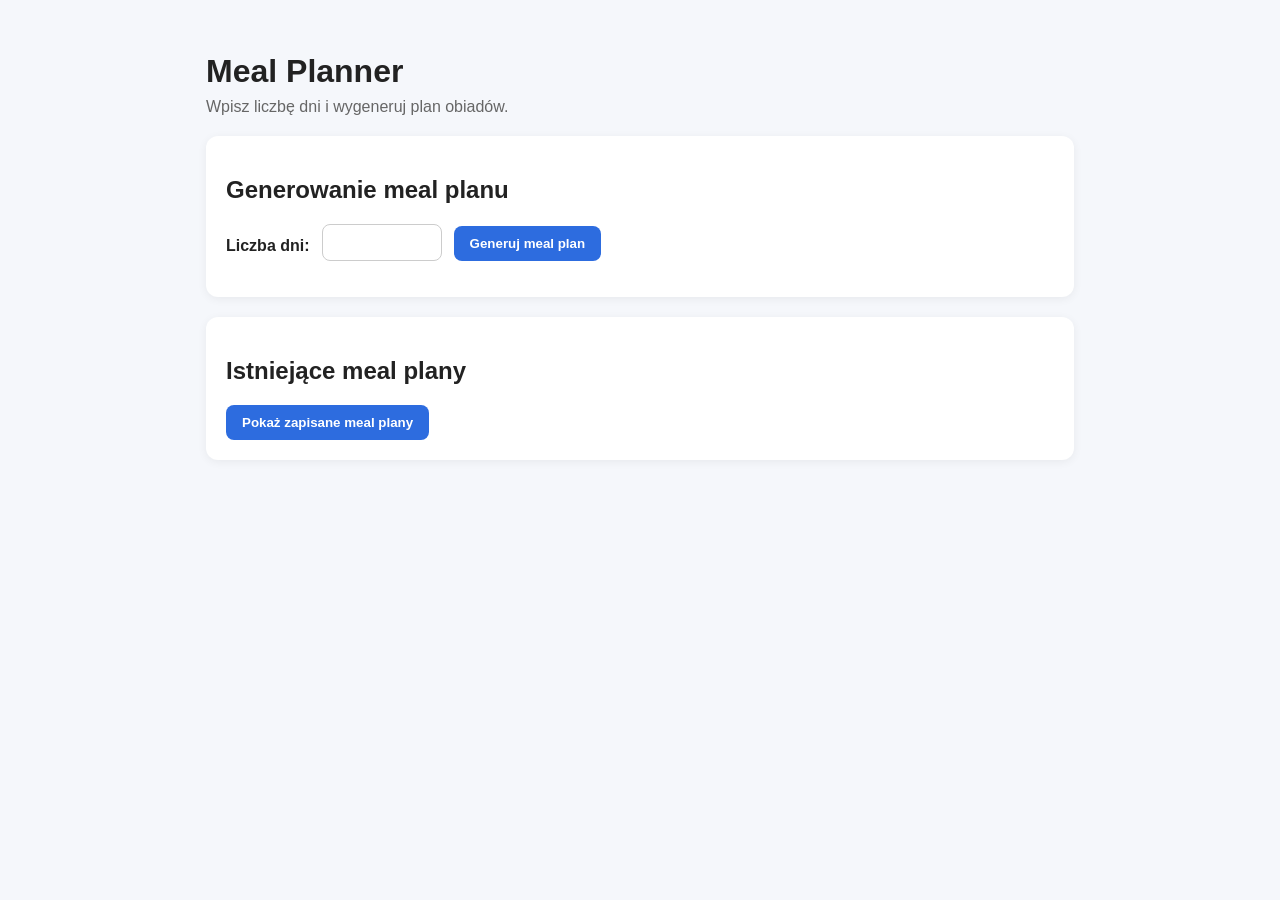
==== MealPlannerAPI/src/main/resources/static/index.html @ 5708d3a0 "add shopping list persistence, editable UI, and meal plans list display" ====
<!DOCTYPE html>
<html lang="pl">
<head>
    <meta charset="UTF-8">
    <meta name="viewport" content="width=device-widith, initial-scale=1.0">
    <title>Meal Planner</title>
    <link rel="stylesheet" href="style.css">
</head>
<body>
<div class="container">
    <h1> Meal Planner</h1>
    <p class="subtitle">Wpisz liczbę dni i wygeneruj plan obiadów.</p>

    <section class="card">
        <h2> Generowanie meal planu </h2>
        <form id="meal-plan-form">
            <label for="daysCount">Liczba dni:</label>
            <input type="number" id="daysCount" name="daysCount" min="1" max="14" required>
            <button type="submit">Generuj meal plan</button>
        </form>
        <p id="message"></p>
    </section>

    <section class="card">
        <h2>Istniejące meal plany</h2>

        <button id="load-meal-plans-button" type="button">
            Pokaż zapisane meal plany
        </button>

        <div id="meal-plans-list"></div>
    </section>

    <section class="card hidden" id="meal-plan-section">
        <div class="section-header">
            <h2> Wygenerowany meal plan </h2>
            <button id="shopping-list-button" type="button">Lista zakupów</button>
        </div>
        <div id="meal-plan-info"></div>
        <div id="recipes-list"></div>
    </section>

    <section class="card hidden" id="recipe-details-section">
        <h2>Szczegóły przepisu</h2>
        <div id="recipe-details"></div>
    </section>

    <section class="card hidden" id="shopping-list-section">
        <div class="section-header">
            <h2>Lista zakupów</h2>
            <div class="recipe-header">
                <button id="edit-shopping-list-button" type="button">Edytuj</button>
                <button id="download-shopping-list-button" type="button">Pobierz</button>
            </div>
        </div>
        <div id="shopping-list"></div>
    </section>
</div>

<script src="app.js"></script>
</body>
</html>
---- MealPlannerAPI/src/main/resources/static/style.css ----
* {
    box-sizing: border-box;
}

body {
    margin: 0;
    font-family: Arial, sans-serif;
    background: #f5f7fb;
    color: #222;
}

.container {
    max-width: 900px;
    margin: 0 auto;
    padding: 32px 16px;
}

h1 {
    margin-bottom: 8px;
}

.subtitle {
    margin-top: 0;
    color: #666;
}

.card {
    background: #fff;
    border-radius: 12px;
    padding: 20px;
    margin-top: 20px;
    box-shadow: 0 2px 10px rgba(0, 0, 0, 0.06);
}

.hidden {
    display: none;
}

form {
    display: flex;
    gap: 12px;
    align-items: end;
    flex-wrap: wrap;
}

label {
    display: block;
    margin-bottom: 6px;
    font-weight: bold;
}

input[type="number"] {
    padding: 10px;
    min-width: 120px;
    border: 1px solid #ccc;
    border-radius: 8px;
}

button {
    padding: 10px 16px;
    border: none;
    border-radius: 8px;
    cursor: pointer;
    background: #2d6cdf;
    color: white;
    font-weight: bold;
}

button:hover {
    opacity: 0.9;
}

#message {
    margin-top: 12px;
    font-weight: bold;
}

.recipe-card {
    border: 1px solid #e3e6eb;
    border-radius: 10px;
    padding: 16px;
    margin-top: 12px;
    background: #fafafa;
}

.recipe-card h3 {
    margin-top: 0;
    margin-bottom: 8px;
}

.recipe-meta {
    color: #666;
    font-size: 14px;
    margin-bottom: 10px;
}

.recipe-actions {
    display: flex;
    gap: 10px;
    flex-wrap: wrap;
}

.recipe-details-list,
.shopping-list-items {
    padding-left: 20px;
}

.section-header {
    display: flex;
    justify-content: space-between;
    align-items: center;
    gap: 12px;
    flex-wrap: wrap;
}

.recipe-image {
    margin: 10px 0;
    text-align: center;
}

.recipe-image img {
    max-width: 100%;
    max-height: 250px;
    border-radius: 10px;
    object-fit: cover;
    box-shadow: 0 4px 10px rgba(0,0,0,0.1);
}
#meal-plans-list {
    display: grid;
    grid-template-columns: repeat(3, 1fr);
    gap: 15px;
}
.meal-plan-card {
    padding: 10px;
    border-radius: 10px;
    background: #f5f5f5;
    box-shadow: 0 2px 6px rgba(0,0,0,0.1);
}
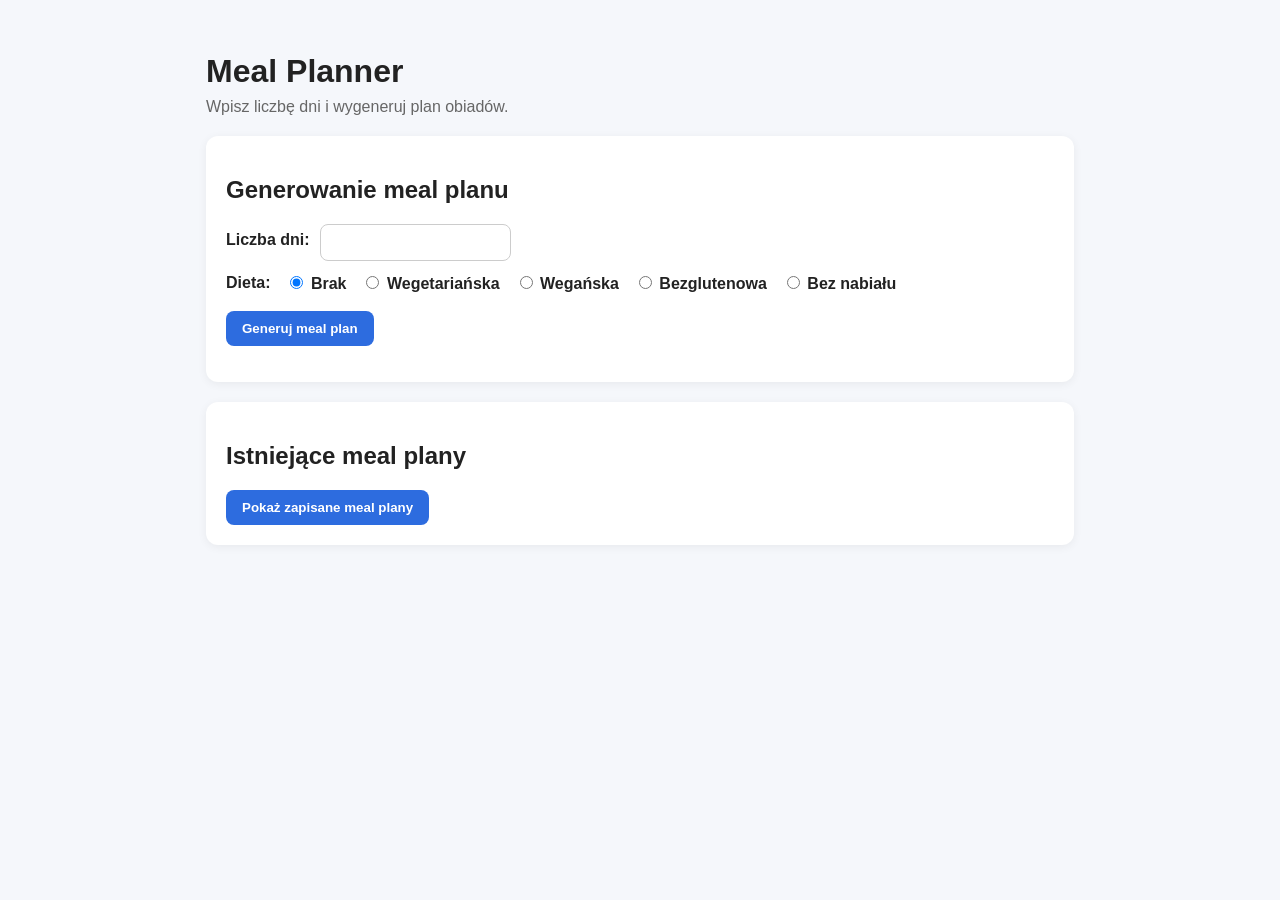
==== commit 13b6790c: "add diet filtering and encode diet parameter for Spoonacular API" ====
--- a/MealPlannerAPI/src/main/resources/static/index.html
+++ b/MealPlannerAPI/src/main/resources/static/index.html
@@ -14,8 +14,20 @@
     <section class="card">
         <h2> Generowanie meal planu </h2>
         <form id="meal-plan-form">
-            <label for="daysCount">Liczba dni:</label>
-            <input type="number" id="daysCount" name="daysCount" min="1" max="14" required>
+            <div class = "days-row">
+                <label for="daysCount">Liczba dni:</label>
+                <input type="number" id="daysCount" min="1">
+            </div>
+
+            <div class="diet-row">
+                <label>Dieta:</label>
+                <label><input type="radio" name="diet" value="" checked> Brak</label>
+                <label><input type="radio" name="diet" value="vegetarian"> Wegetariańska</label>
+                <label><input type="radio" name="diet" value="vegan"> Wegańska</label>
+                <label><input type="radio" name="diet" value="gluten-free"> Bezglutenowa</label>
+                <label><input type="radio" name="diet" value="dairy-free"> Bez nabiału</label>
+            </div>
+
             <button type="submit">Generuj meal plan</button>
         </form>
         <p id="message"></p>
--- a/MealPlannerAPI/src/main/resources/static/style.css
+++ b/MealPlannerAPI/src/main/resources/static/style.css
@@ -38,9 +38,21 @@
 
 form {
     display: flex;
+    flex-direction: column;
     gap: 12px;
-    align-items: end;
-    flex-wrap: wrap;
+    align-items: flex-start;
+}
+
+.days-row {
+    display: flex;
+    align-items: center;
+    gap: 10px;
+}
+
+.diet-row {
+    display: flex;
+    align-items: center;
+    gap: 15px;
 }
 
 label {
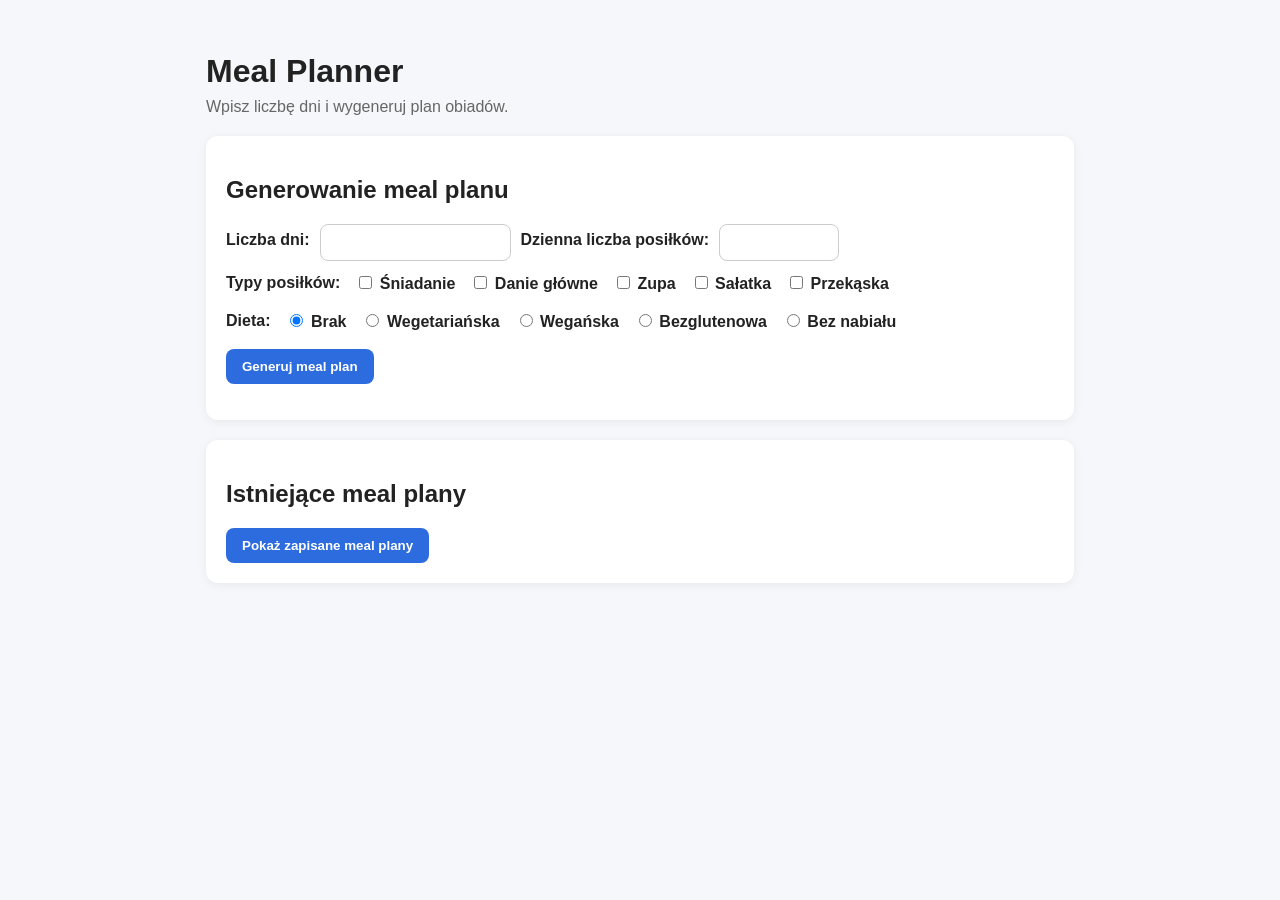
==== commit 18a45695: "Add meal plan generation with multiple dish types" ====
--- a/MealPlannerAPI/src/main/resources/static/index.html
+++ b/MealPlannerAPI/src/main/resources/static/index.html
@@ -17,7 +17,26 @@
             <div class = "days-row">
                 <label for="daysCount">Liczba dni:</label>
                 <input type="number" id="daysCount" min="1">
+                <label for="mealsPerDay">Dzienna liczba posiłków:</label>
+                <input type="number" id="mealsPerDay" min="1" max="5">
             </div>
+
+            <div class="dish-types-row">
+                <label>Typy posiłków:</label>
+
+                <label><input type="checkbox" name="dishType" value="breakfast"> Śniadanie</label>
+                <label><input type="checkbox" name="dishType" value="main course"> Danie główne</label>
+                <label><input type="checkbox" name="dishType" value="soup"> Zupa</label>
+                <label><input type="checkbox" name="dishType" value="salad"> Sałatka</label>
+                <label><input type="checkbox" name="dishType" value="snack"> Przekąska</label>
+            </div>
+
+<!--            <div class = "calories-row">-->
+<!--                <label for="minCalories">Minimalna liczba kalori:</label>-->
+<!--                <input type="number" id="minCalories" min="0">-->
+<!--                <label for="maxCalories">Maksymalna liczba kalori:</label>-->
+<!--                <input type="number" id="maxCalories" min="50">-->
+<!--            </div>-->
 
             <div class="diet-row">
                 <label>Dieta:</label>
--- a/MealPlannerAPI/src/main/resources/static/style.css
+++ b/MealPlannerAPI/src/main/resources/static/style.css
@@ -47,6 +47,20 @@
     display: flex;
     align-items: center;
     gap: 10px;
+}
+
+.dish-types-row {
+    display: flex;
+    align-items: center;
+    gap: 15px;
+    flex-wrap: wrap;
+}
+
+.calories-row {
+    display: flex;
+    align-items: center;
+    gap: 10px;
+    flex-wrap: wrap;
 }
 
 .diet-row {
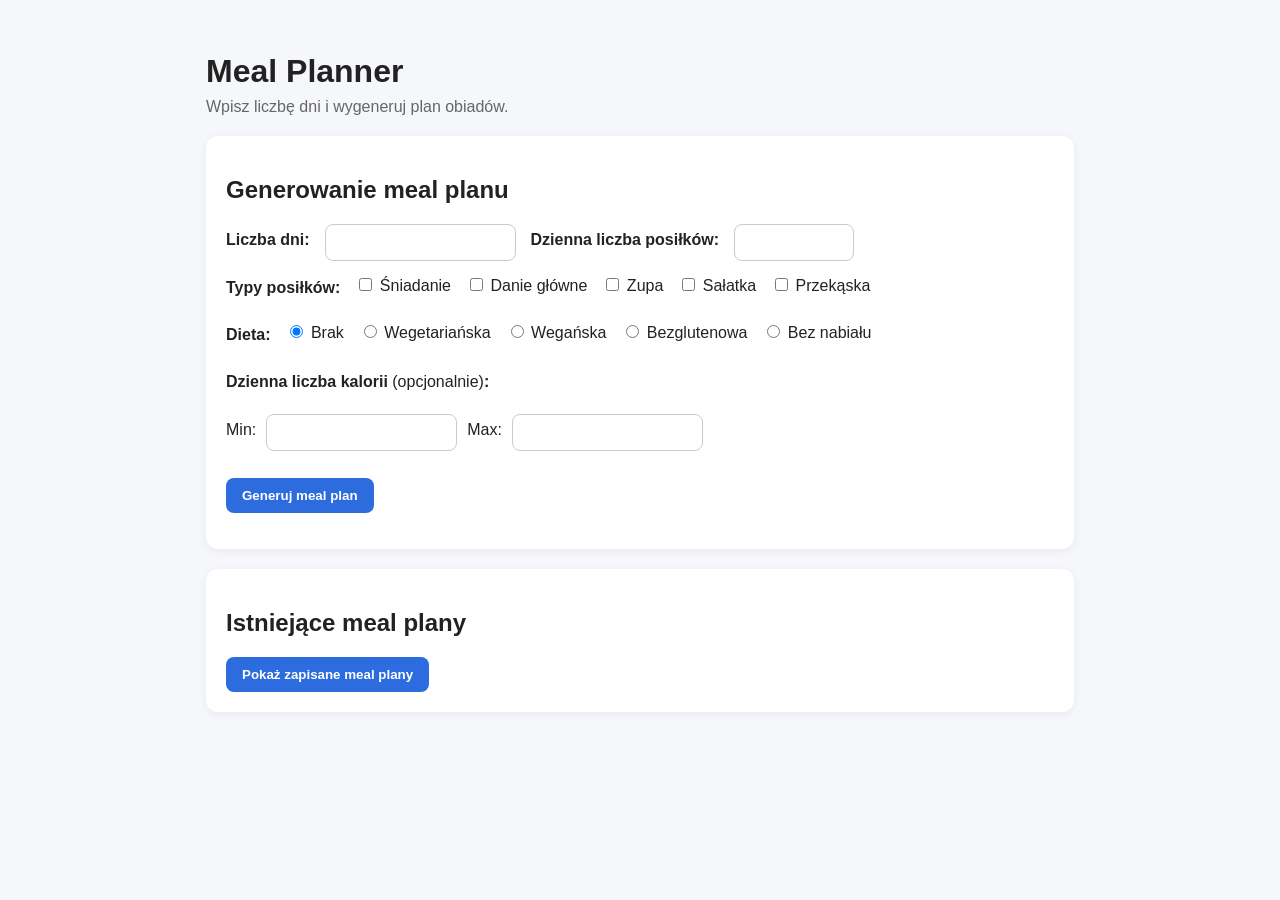
==== commit 717083da: "Generate meal plan with dishes types" ====
--- a/MealPlannerAPI/src/main/resources/static/index.html
+++ b/MealPlannerAPI/src/main/resources/static/index.html
@@ -15,15 +15,14 @@
         <h2> Generowanie meal planu </h2>
         <form id="meal-plan-form">
             <div class = "days-row">
-                <label for="daysCount">Liczba dni:</label>
+                <label for="daysCount"><strong>Liczba dni:</strong></label>
                 <input type="number" id="daysCount" min="1">
-                <label for="mealsPerDay">Dzienna liczba posiłków:</label>
+                <label for="mealsPerDay"><strong>Dzienna liczba posiłków:</strong></label>
                 <input type="number" id="mealsPerDay" min="1" max="5">
             </div>
 
             <div class="dish-types-row">
-                <label>Typy posiłków:</label>
-
+                <p><strong>Typy posiłków:</strong></p>
                 <label><input type="checkbox" name="dishType" value="breakfast"> Śniadanie</label>
                 <label><input type="checkbox" name="dishType" value="main course"> Danie główne</label>
                 <label><input type="checkbox" name="dishType" value="soup"> Zupa</label>
@@ -31,20 +30,22 @@
                 <label><input type="checkbox" name="dishType" value="snack"> Przekąska</label>
             </div>
 
-<!--            <div class = "calories-row">-->
-<!--                <label for="minCalories">Minimalna liczba kalori:</label>-->
-<!--                <input type="number" id="minCalories" min="0">-->
-<!--                <label for="maxCalories">Maksymalna liczba kalori:</label>-->
-<!--                <input type="number" id="maxCalories" min="50">-->
-<!--            </div>-->
-
             <div class="diet-row">
-                <label>Dieta:</label>
+                <p><strong>Dieta:</strong></p>
                 <label><input type="radio" name="diet" value="" checked> Brak</label>
                 <label><input type="radio" name="diet" value="vegetarian"> Wegetariańska</label>
                 <label><input type="radio" name="diet" value="vegan"> Wegańska</label>
                 <label><input type="radio" name="diet" value="gluten-free"> Bezglutenowa</label>
                 <label><input type="radio" name="diet" value="dairy-free"> Bez nabiału</label>
+            </div>
+
+            <p><strong>Dzienna liczba kalorii </strong>(opcjonalnie)<strong>:</strong></p>
+
+            <div class = "calories-row">
+                <label for="minCalories">Min:</label>
+                <input type="number" id="minCalories" min="0">
+                <label for="maxCalories">Max:</label>
+                <input type="number" id="maxCalories" min="50">
             </div>
 
             <button type="submit">Generuj meal plan</button>
@@ -68,6 +69,7 @@
             <button id="shopping-list-button" type="button">Lista zakupów</button>
         </div>
         <div id="meal-plan-info"></div>
+        <div id="calorie-warning"></div>
         <div id="recipes-list"></div>
     </section>
 
--- a/MealPlannerAPI/src/main/resources/static/style.css
+++ b/MealPlannerAPI/src/main/resources/static/style.css
@@ -46,7 +46,8 @@
 .days-row {
     display: flex;
     align-items: center;
-    gap: 10px;
+    gap: 15px;
+    margin-bottom: -10px;
 }
 
 .dish-types-row {
@@ -54,6 +55,7 @@
     align-items: center;
     gap: 15px;
     flex-wrap: wrap;
+    margin-bottom: -15px;
 }
 
 .calories-row {
@@ -61,18 +63,21 @@
     align-items: center;
     gap: 10px;
     flex-wrap: wrap;
+    margin-bottom: 15px;
+    margin-top: -5px;
 }
 
 .diet-row {
     display: flex;
     align-items: center;
     gap: 15px;
+    margin-bottom: -15px;
 }
 
 label {
     display: block;
     margin-bottom: 6px;
-    font-weight: bold;
+    /*font-weight: bold;*/
 }
 
 input[type="number"] {
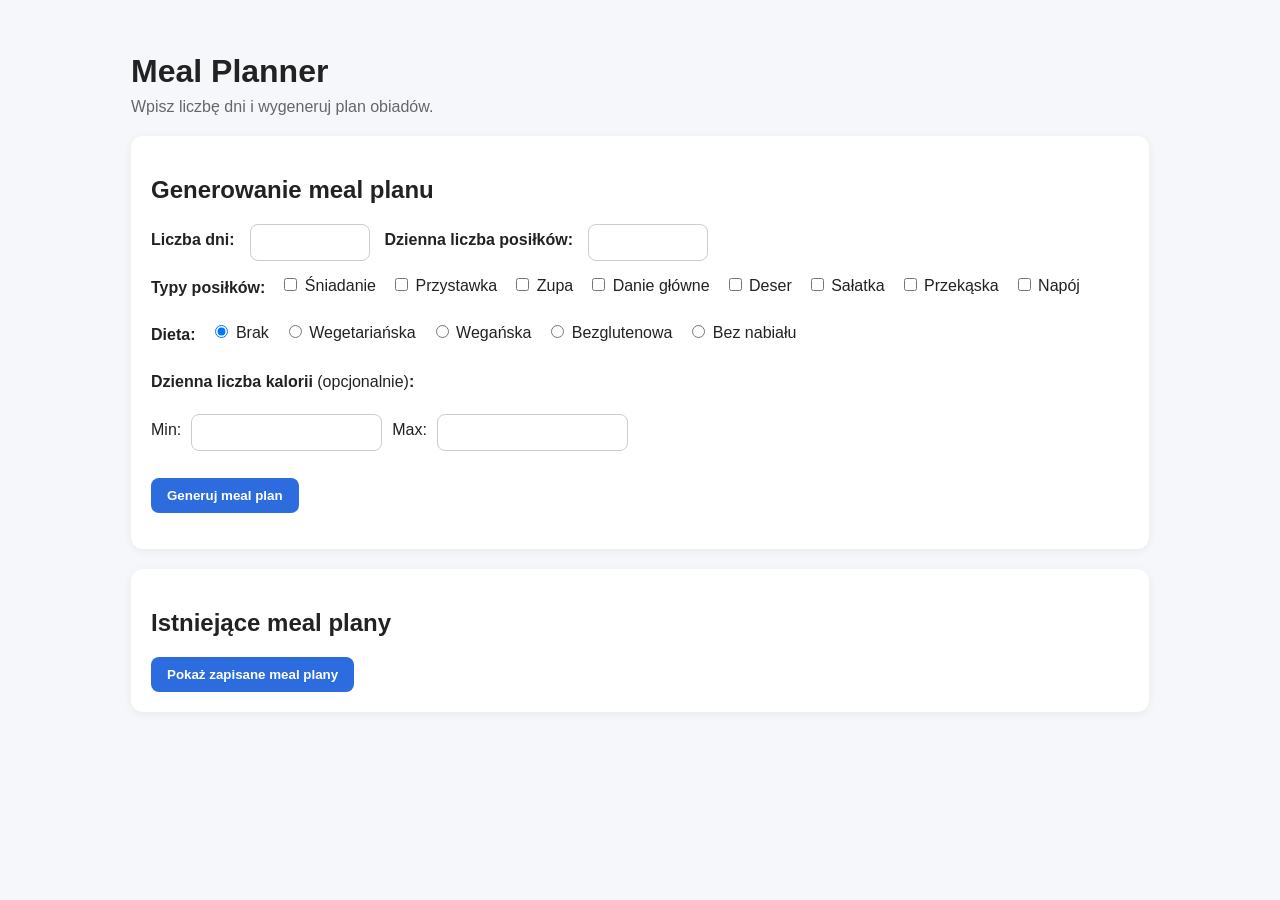
==== commit 863586b7: "Frontend amendments" ====
--- a/MealPlannerAPI/src/main/resources/static/index.html
+++ b/MealPlannerAPI/src/main/resources/static/index.html
@@ -2,7 +2,7 @@
 <html lang="pl">
 <head>
     <meta charset="UTF-8">
-    <meta name="viewport" content="width=device-widith, initial-scale=1.0">
+    <meta name="viewport" content="width=device-width, initial-scale=1.0">
     <title>Meal Planner</title>
     <link rel="stylesheet" href="style.css">
 </head>
@@ -16,18 +16,21 @@
         <form id="meal-plan-form">
             <div class = "days-row">
                 <label for="daysCount"><strong>Liczba dni:</strong></label>
-                <input type="number" id="daysCount" min="1">
+                <input type="number" id="daysCount" min="1" max="5">
                 <label for="mealsPerDay"><strong>Dzienna liczba posiłków:</strong></label>
-                <input type="number" id="mealsPerDay" min="1" max="5">
+                <input type="number" id="mealsPerDay" min="1" max="8">
             </div>
 
             <div class="dish-types-row">
                 <p><strong>Typy posiłków:</strong></p>
                 <label><input type="checkbox" name="dishType" value="breakfast"> Śniadanie</label>
+                <label><input type="checkbox" name="dishType" value="appetizer"> Przystawka</label>
+                <label><input type="checkbox" name="dishType" value="soup"> Zupa</label>
                 <label><input type="checkbox" name="dishType" value="main course"> Danie główne</label>
-                <label><input type="checkbox" name="dishType" value="soup"> Zupa</label>
+                <label><input type="checkbox" name="dishType" value="dessert"> Deser</label>
                 <label><input type="checkbox" name="dishType" value="salad"> Sałatka</label>
                 <label><input type="checkbox" name="dishType" value="snack"> Przekąska</label>
+                <label><input type="checkbox" name="dishType" value="beverage"> Napój</label>
             </div>
 
             <div class="diet-row">
@@ -69,7 +72,7 @@
             <button id="shopping-list-button" type="button">Lista zakupów</button>
         </div>
         <div id="meal-plan-info"></div>
-        <div id="calorie-warning"></div>
+<!--        <div id="calorie-warning"></div>-->
         <div id="recipes-list"></div>
     </section>
 
--- a/MealPlannerAPI/src/main/resources/static/style.css
+++ b/MealPlannerAPI/src/main/resources/static/style.css
@@ -10,7 +10,7 @@
 }
 
 .container {
-    max-width: 900px;
+    max-width: 1050px;
     margin: 0 auto;
     padding: 32px 16px;
 }
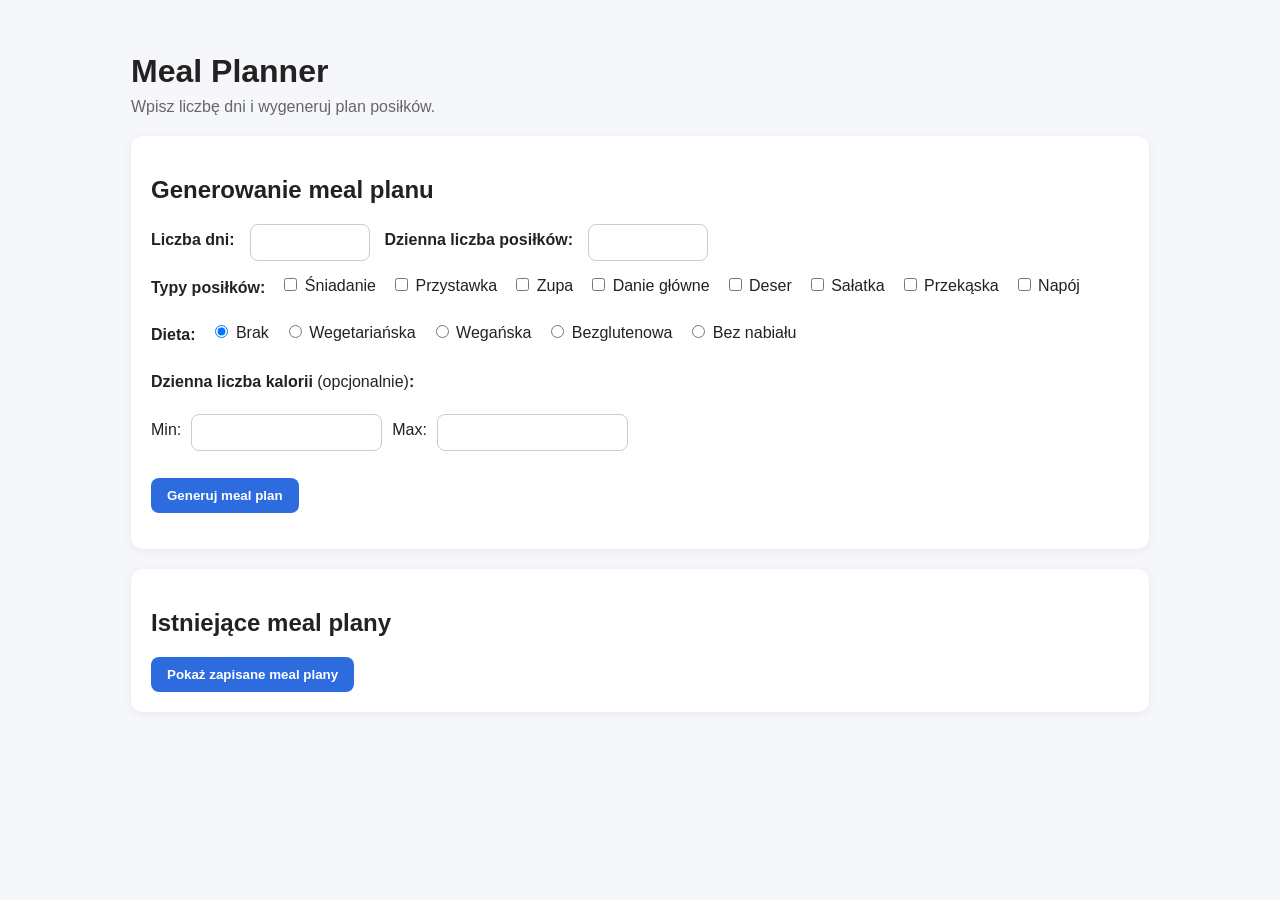
==== commit 0abd38ca: "Last save before final amendments, fully functionaly application" ====
--- a/MealPlannerAPI/src/main/resources/static/index.html
+++ b/MealPlannerAPI/src/main/resources/static/index.html
@@ -9,7 +9,7 @@
 <body>
 <div class="container">
     <h1> Meal Planner</h1>
-    <p class="subtitle">Wpisz liczbę dni i wygeneruj plan obiadów.</p>
+    <p class="subtitle">Wpisz liczbę dni i wygeneruj plan posiłków.</p>
 
     <section class="card">
         <h2> Generowanie meal planu </h2>
@@ -46,9 +46,9 @@
 
             <div class = "calories-row">
                 <label for="minCalories">Min:</label>
-                <input type="number" id="minCalories" min="0">
+                <input type="number" name="minCalories" id="minCalories" min="0">
                 <label for="maxCalories">Max:</label>
-                <input type="number" id="maxCalories" min="50">
+                <input type="number" name="maxCalories" id="maxCalories" min="10">
             </div>
 
             <button type="submit">Generuj meal plan</button>
--- a/MealPlannerAPI/src/main/resources/static/style.css
+++ b/MealPlannerAPI/src/main/resources/static/style.css
@@ -166,4 +166,8 @@
     border-radius: 10px;
     background: #f5f5f5;
     box-shadow: 0 2px 6px rgba(0,0,0,0.1);
+}
+.calorie-warning {
+    color: red;
+    font-weight: normal;
 }
